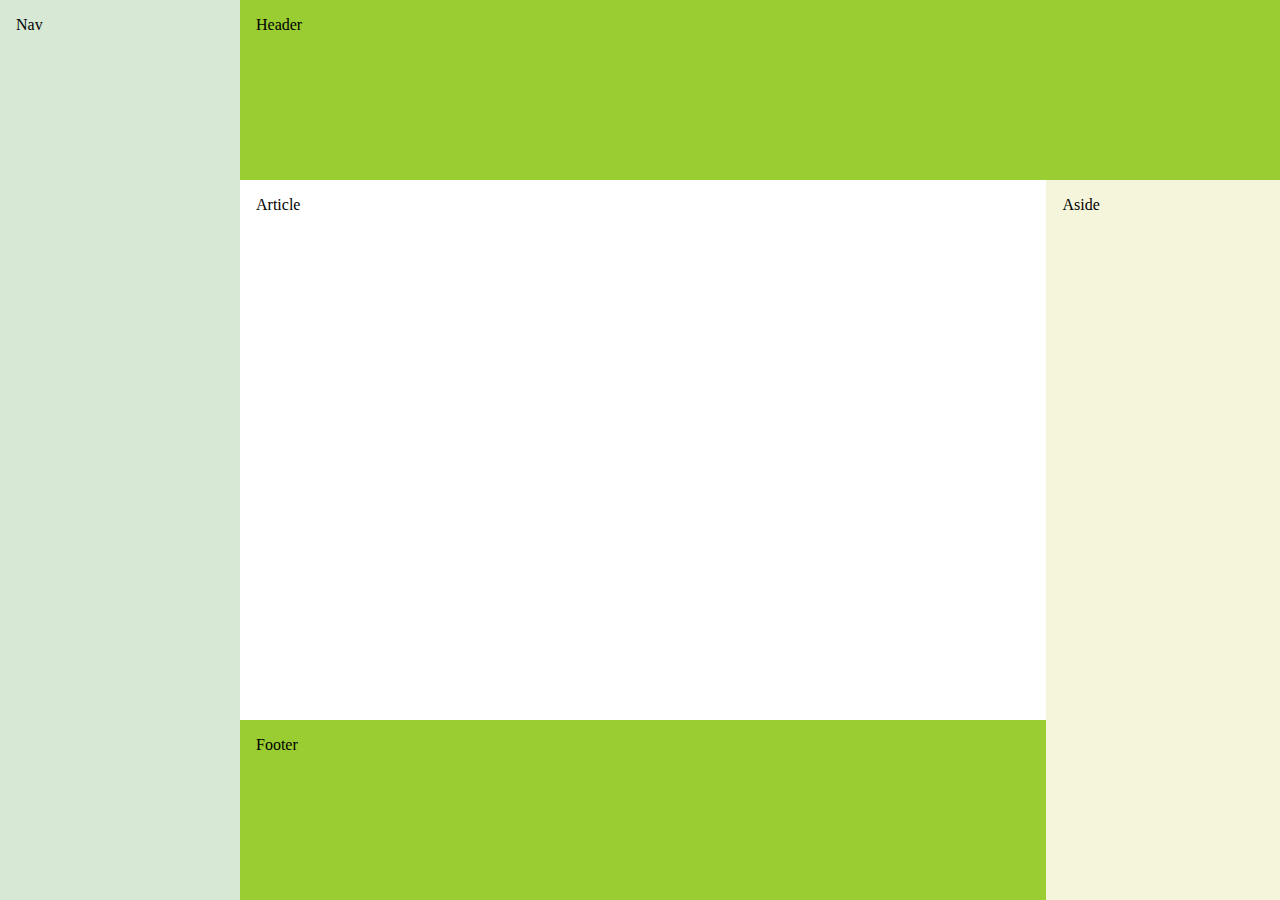
==== webPage/index.html @ e10494af "[Sachin] add .WebPage UC1" ====
<!DOCTYPE html>
<html lang="en">
<head>
    <meta charset="UTF-8">
    <meta name="viewport" content="width=device-width, initial-scale=1.0">
    <title>BridgeLabz Layout</title>
    <link rel="stylesheet" href="style.css">
    <link rel="icon" href="assets/fav.png" type="image/png">
</head>
<body>
    <nav class="outer-col-1">Nav</nav>
    <div class="outer-col-2">
        <header>Header</header>
        <div class="inner-row">
            <div class="inner-col">
                <article>Article</article>
                <footer>Footer</footer>
            </div>
            <aside>Aside</aside>
        </div>
    </div>
</body>
</html>
---- webPage/style.css ----
* {
  box-sizing: border-box;
}
body {
  display: flex;
  min-height: 100vh;
  flex-direction: row;
  margin: 0;
}
.outer-col-1 {
  background: #D7E8D4;
  flex: 1;
}
.outer-col-2 {
  display: flex;
  flex-direction: column;
  flex: 5;
}
.inner-row {
  display: flex;
  flex-direction: row;
}
.inner-col {
  flex: 4;
}
.inner-row article {
  min-height: 60vh;
}
.inner-row aside {
  background: beige;
  flex: 1;
}
header, footer {
  background: yellowgreen;
  height: 20vh;
}
header, footer, article, nav, aside {
  padding: 1em;
}
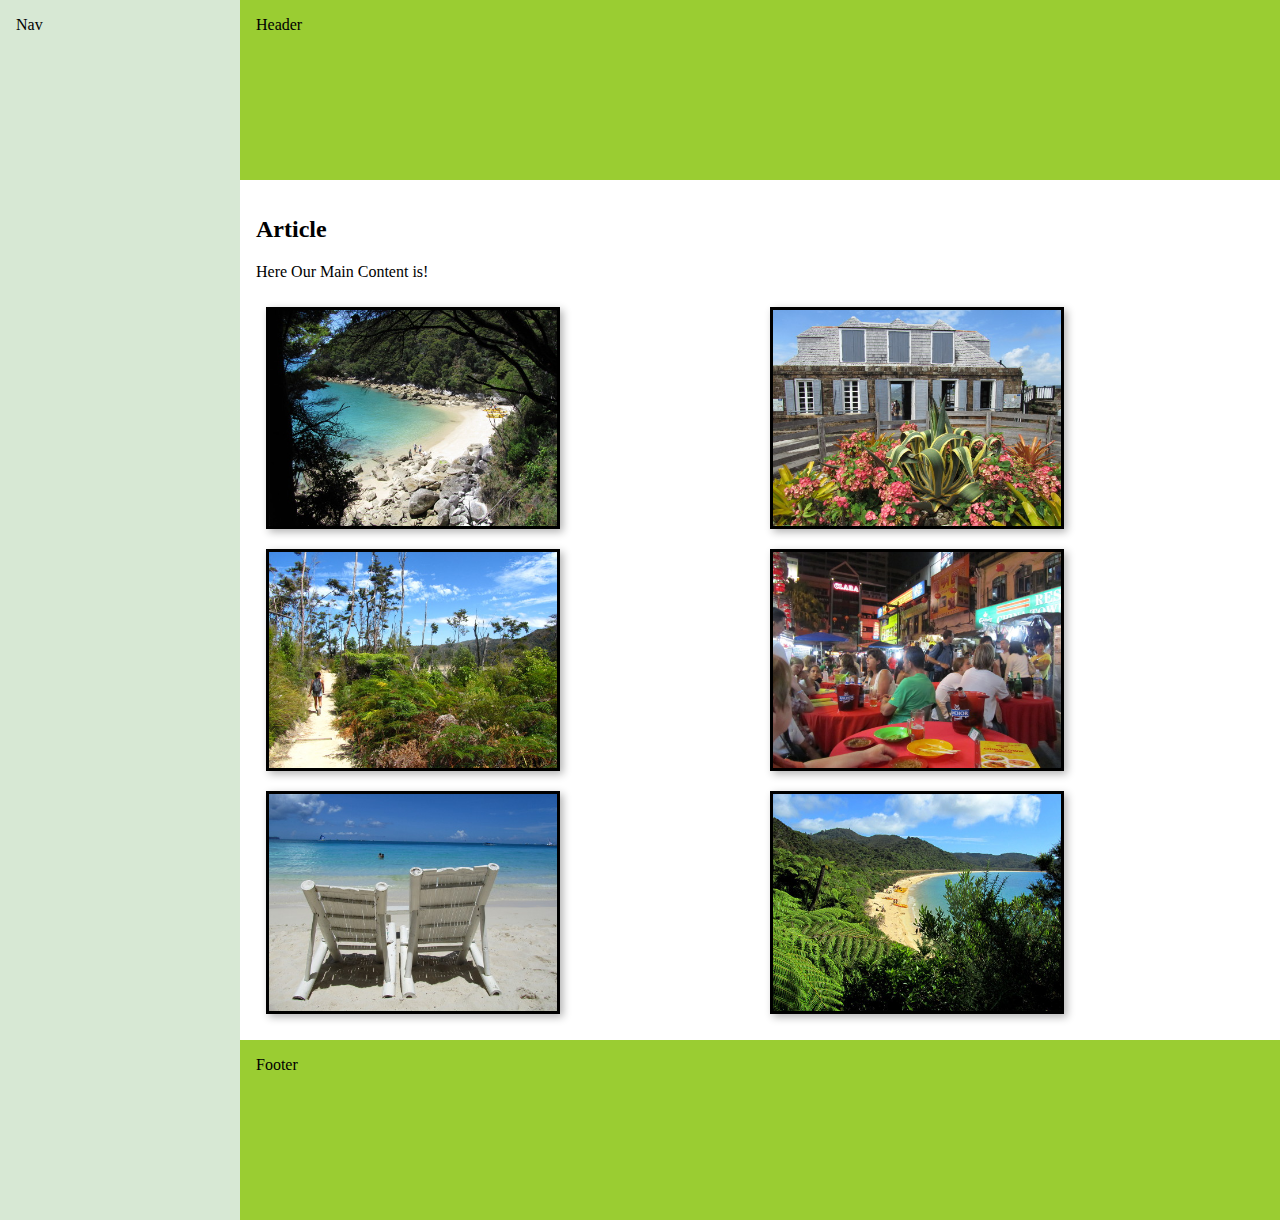
==== commit f34efc66: "[Sachin] add .WebPage UC2" ====
--- a/webPage/index.html
+++ b/webPage/index.html
@@ -13,10 +13,20 @@
         <header>Header</header>
         <div class="inner-row">
             <div class="inner-col">
-                <article>Article</article>
+                <article>
+                    <h2>Article</h2>
+                    <p>Here Our Main Content is!</p>  
+                    <section class="cards">
+                        <img src="assets/24m.jpg" alt="Sample photo">
+                        <img src="assets/23m.jpg" alt="Sample photo">
+                        <img src="assets/30m.jpg" alt="Sample photo">
+                        <img src="assets/28m.jpg" alt="Sample photo">
+                        <img src="assets/29m.jpg" alt="Sample photo">
+                        <img src="assets/22m.jpg" alt="Sample photo">
+                    </section>
+                </article>
                 <footer>Footer</footer>
             </div>
-            <aside>Aside</aside>
         </div>
     </div>
 </body>
--- a/webPage/style.css
+++ b/webPage/style.css
@@ -36,4 +36,18 @@
 }
 header, footer, article, nav, aside {
   padding: 1em;
+}
+
+.cards {
+  display: flex;
+  flex-wrap: wrap;
+  align-items: flex-start;
+  flex-direction: column;
+  max-height: 100vh;
+}
+.cards img {
+  margin: 10px;
+  border: 3px solid #000;
+  box-shadow: 3px 3px 8px 0px rgba(0,0,0,0.3); 
+  max-width: 23vw;
 }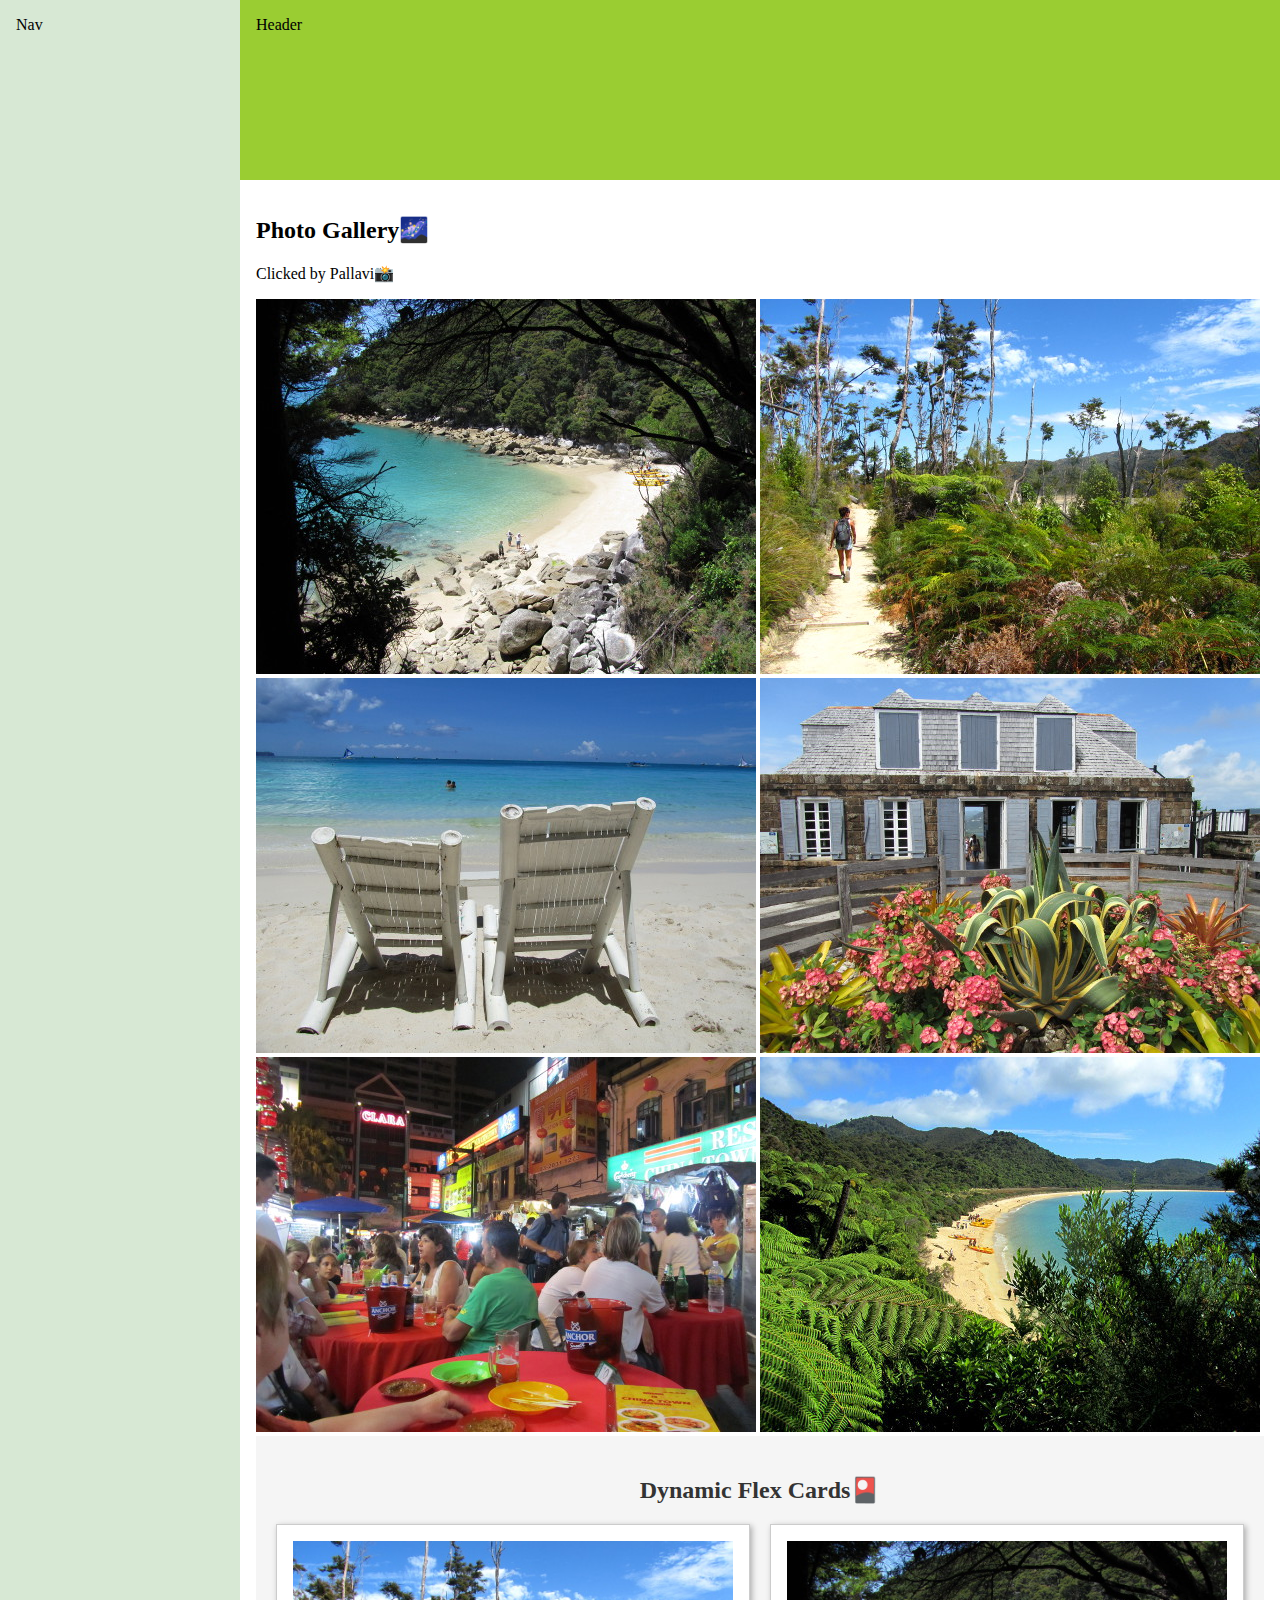
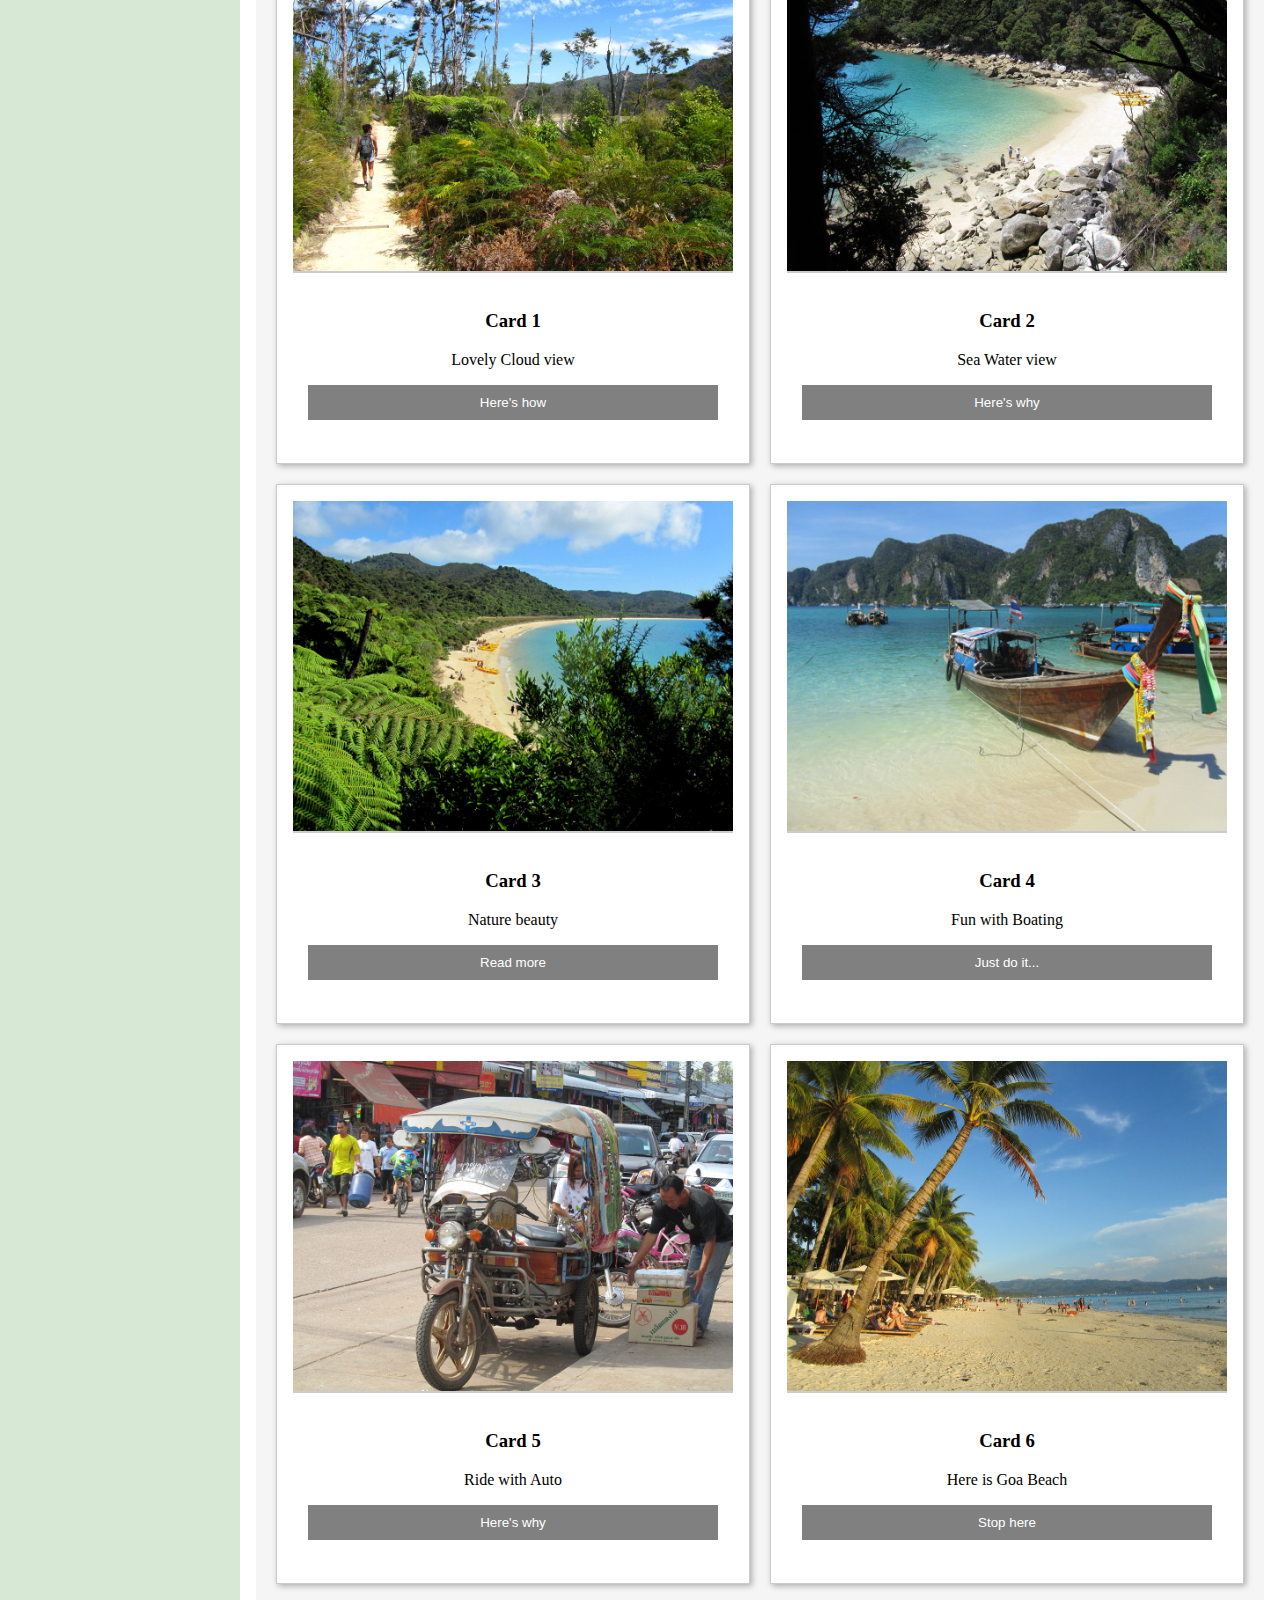
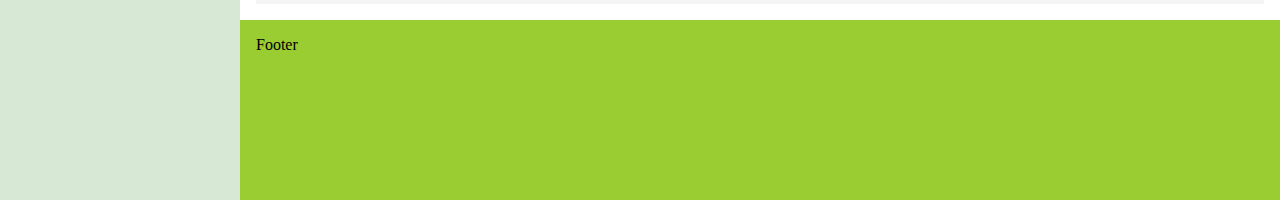
==== commit 361791c6: "[Sachin] add .WebPage UC3" ====
--- a/webPage/index.html
+++ b/webPage/index.html
@@ -1,33 +1,92 @@
 <!DOCTYPE html>
 <html lang="en">
-<head>
-    <meta charset="UTF-8">
-    <meta name="viewport" content="width=device-width, initial-scale=1.0">
+  <head>
+    <meta charset="UTF-8" />
+    <meta name="viewport" content="width=device-width, initial-scale=1.0" />
     <title>BridgeLabz Layout</title>
-    <link rel="stylesheet" href="style.css">
-    <link rel="icon" href="assets/fav.png" type="image/png">
-</head>
-<body>
+    <link rel="stylesheet" href="style.css" />
+    <link rel="icon" href="assets/fav.png" type="image/png" />
+  </head>
+  <body>
     <nav class="outer-col-1">Nav</nav>
     <div class="outer-col-2">
-        <header>Header</header>
-        <div class="inner-row">
-            <div class="inner-col">
-                <article>
-                    <h2>Article</h2>
-                    <p>Here Our Main Content is!</p>  
-                    <section class="cards">
+      <header>Header</header>
+      <div class="inner-row">
+        <div class="inner-col">
+          <article>
+            <h2>Photo Gallery🌌</h2>
+            <p>Clicked by Pallavi📸</p>
+            <section class="cards">
+              <img src="assets/24m.jpg" alt="Sample photo" />
+              <img src="assets/23m.jpg" alt="Sample photo" />
+              <img src="assets/30m.jpg" alt="Sample photo" />
+              <img src="assets/28m.jpg" alt="Sample photo" />
+              <img src="assets/29m.jpg" alt="Sample photo" />
+              <img src="assets/22m.jpg" alt="Sample photo" />
+            </section>
+            <section class="flex-cards">
+                <h2 class="section-title">Dynamic Flex Cards🎴</h2>
+                <div class="flex-container">
+                    <article class="card">
+                        <img src="assets/23m.jpg" alt="Sample photo">
+                        <div class="text">
+                            <h3>Card 1</h3>
+                            <p>Lovely Cloud view</p>
+                            <button>Here's how</button>
+                        </div>
+                    </article>
+            
+                    <article class="card">
                         <img src="assets/24m.jpg" alt="Sample photo">
-                        <img src="assets/23m.jpg" alt="Sample photo">
-                        <img src="assets/30m.jpg" alt="Sample photo">
-                        <img src="assets/28m.jpg" alt="Sample photo">
-                        <img src="assets/29m.jpg" alt="Sample photo">
-                        <img src="assets/22m.jpg" alt="Sample photo">
-                    </section>
-                </article>
-                <footer>Footer</footer>
-            </div>
+                        <div class="text">
+                            <h3>Card 2</h3>
+                            <p>Sea Water view</p>
+                            <button>Here's why</button>
+                        </div>
+                    </article>
+            
+                    <article class="card">
+                        <img src="assets/22l.jpg" alt="Sample photo">
+                        <div class="text">
+                            <h3>Card 3</h3>
+                            <p>Nature beauty</p>
+                            <button>Read more</button>
+                        </div>
+                    </article>
+            
+                    <article class="card">
+                        <img src="assets/15l.jpg" alt="Sample photo">
+                        <div class="text">
+                            <h3>Card 4</h3>
+                            <p>Fun with Boating</p>
+                            <button>Just do it...</button>
+                        </div>
+                    </article>
+            
+                    <article class="card">
+                        <img src="assets/25m.jpg" alt="Sample photo">
+                        <div class="text">
+                            <h3>Card 5</h3>
+                            <p>Ride with Auto</p>
+                            <button>Here's why</button>
+                        </div>
+                    </article>
+            
+                    <article class="card">
+                        <img src="assets/16l.jpg" alt="Sample photo">
+                        <div class="text">
+                            <h3>Card 6</h3>
+                            <p>Here is Goa Beach</p>
+                            <button>Stop here</button>
+                        </div>
+                    </article>
+                </div>
+            </section>
+            
+          </article>
+          <footer>Footer</footer>
         </div>
+      </div>
     </div>
-</body>
+  </body>
 </html>--- a/webPage/style.css
+++ b/webPage/style.css
@@ -38,16 +38,67 @@
   padding: 1em;
 }
 
-.cards {
+
+.section-title {
+  text-align: center;
+  font-size: 24px;
+  font-weight: bold;
+  color: #333;
+  margin-bottom: 20px;
+}
+
+
+.flex-cards {
+  padding: 20px;
+  background: #f5f5f5;
+}
+
+.section-title {
+  text-align: center;
+  font-size: 24px;
+  font-weight: bold;
+  color: #333;
+  margin-bottom: 20px;
+}
+
+.flex-container {
   display: flex;
   flex-wrap: wrap;
-  align-items: flex-start;
-  flex-direction: column;
-  max-height: 100vh;
+  gap: 20px;
+  justify-content: space-between;
 }
-.cards img {
-  margin: 10px;
-  border: 3px solid #000;
-  box-shadow: 3px 3px 8px 0px rgba(0,0,0,0.3); 
-  max-width: 23vw;
+
+.card {
+  flex: 0 0 calc(50% - 10px); 
+  border: 1px solid #ccc;
+  box-shadow: 2px 2px 6px 0px rgba(0,0,0,0.3);
+  background: #fff;
+  padding-bottom: 10px;
+  text-align: center;
+}
+
+.card img {
+  max-width: 100%;
+  border-bottom: 2px solid #ccc;
+}
+.card .text {
+  padding: 15px;
+}
+
+.card .text > button {
+  background: gray;
+  border: none;
+  color: white;
+  padding: 10px;
+  width: 100%;
+  cursor: pointer;
+}
+.double-width {
+  flex: 0 0 100%;
+}
+
+@media (max-width: 768px) {
+  .card {
+      flex: 0 0 100%; 
+  }
 }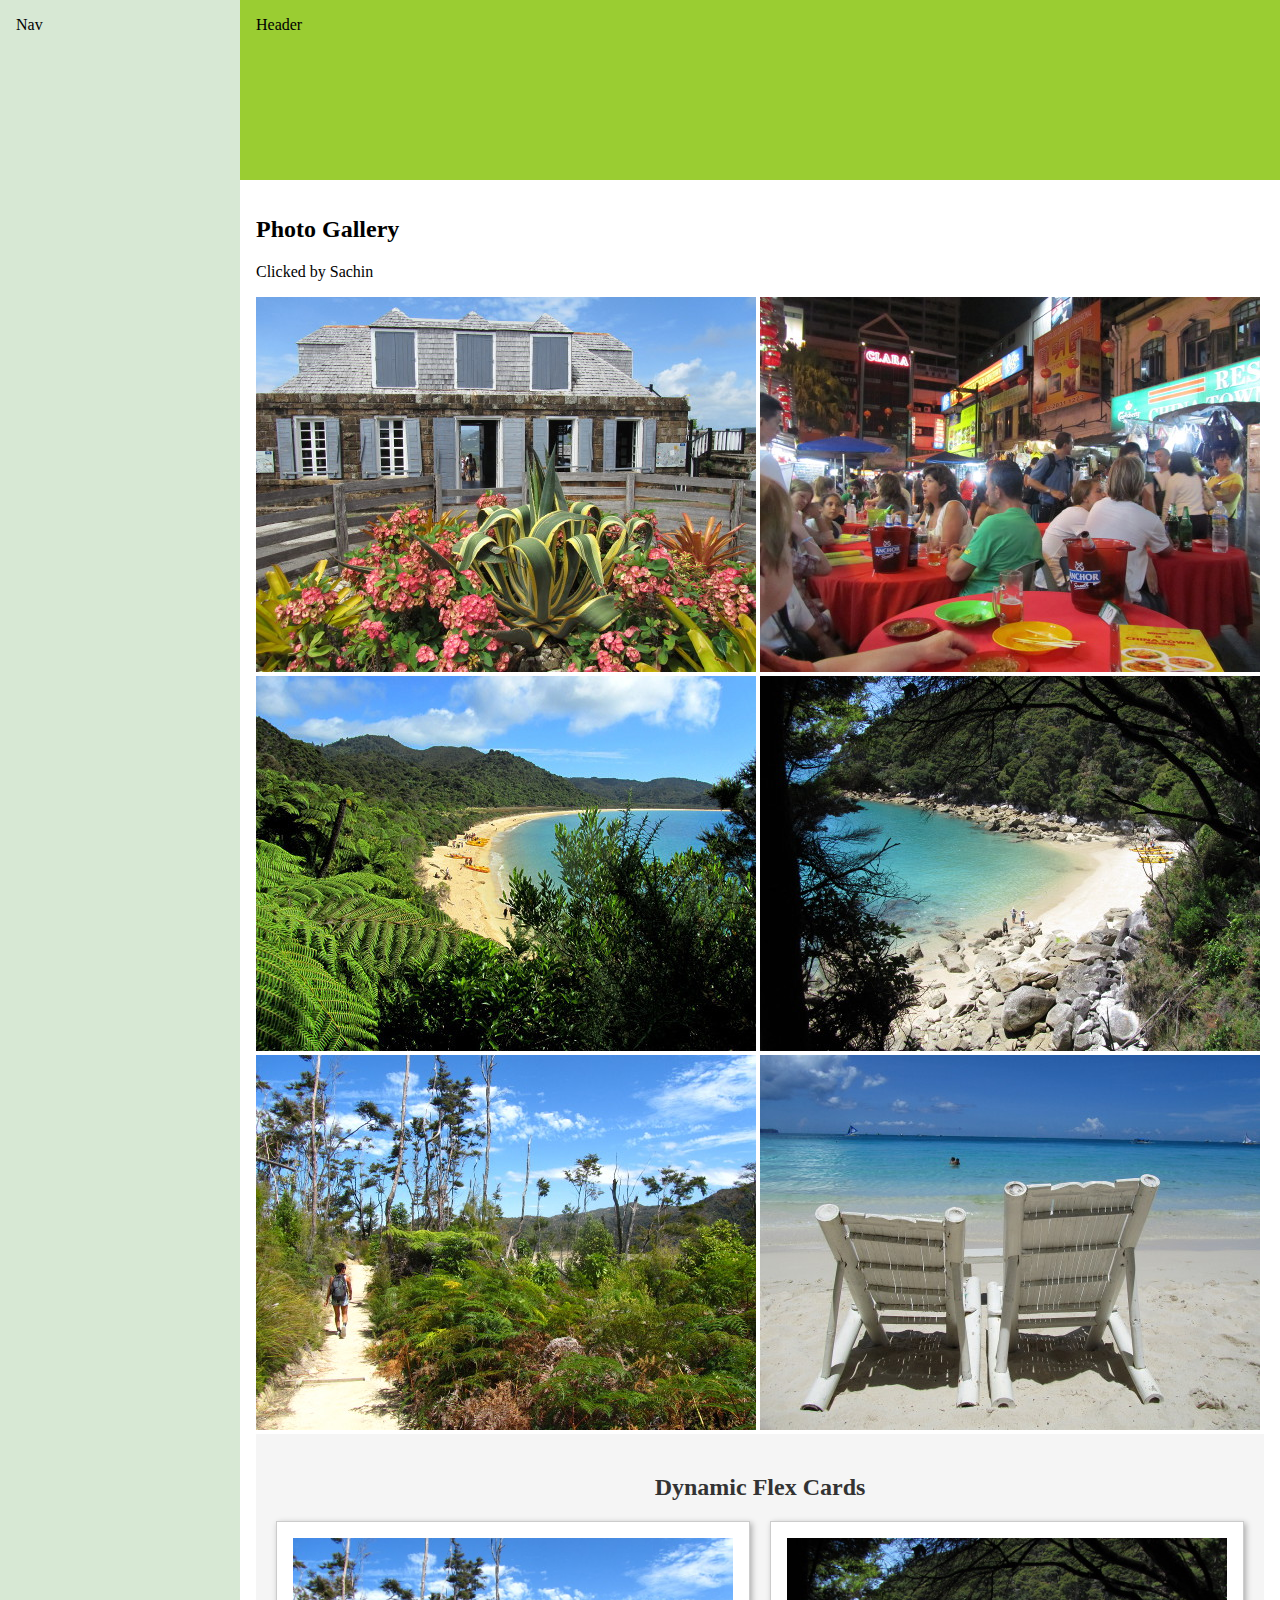
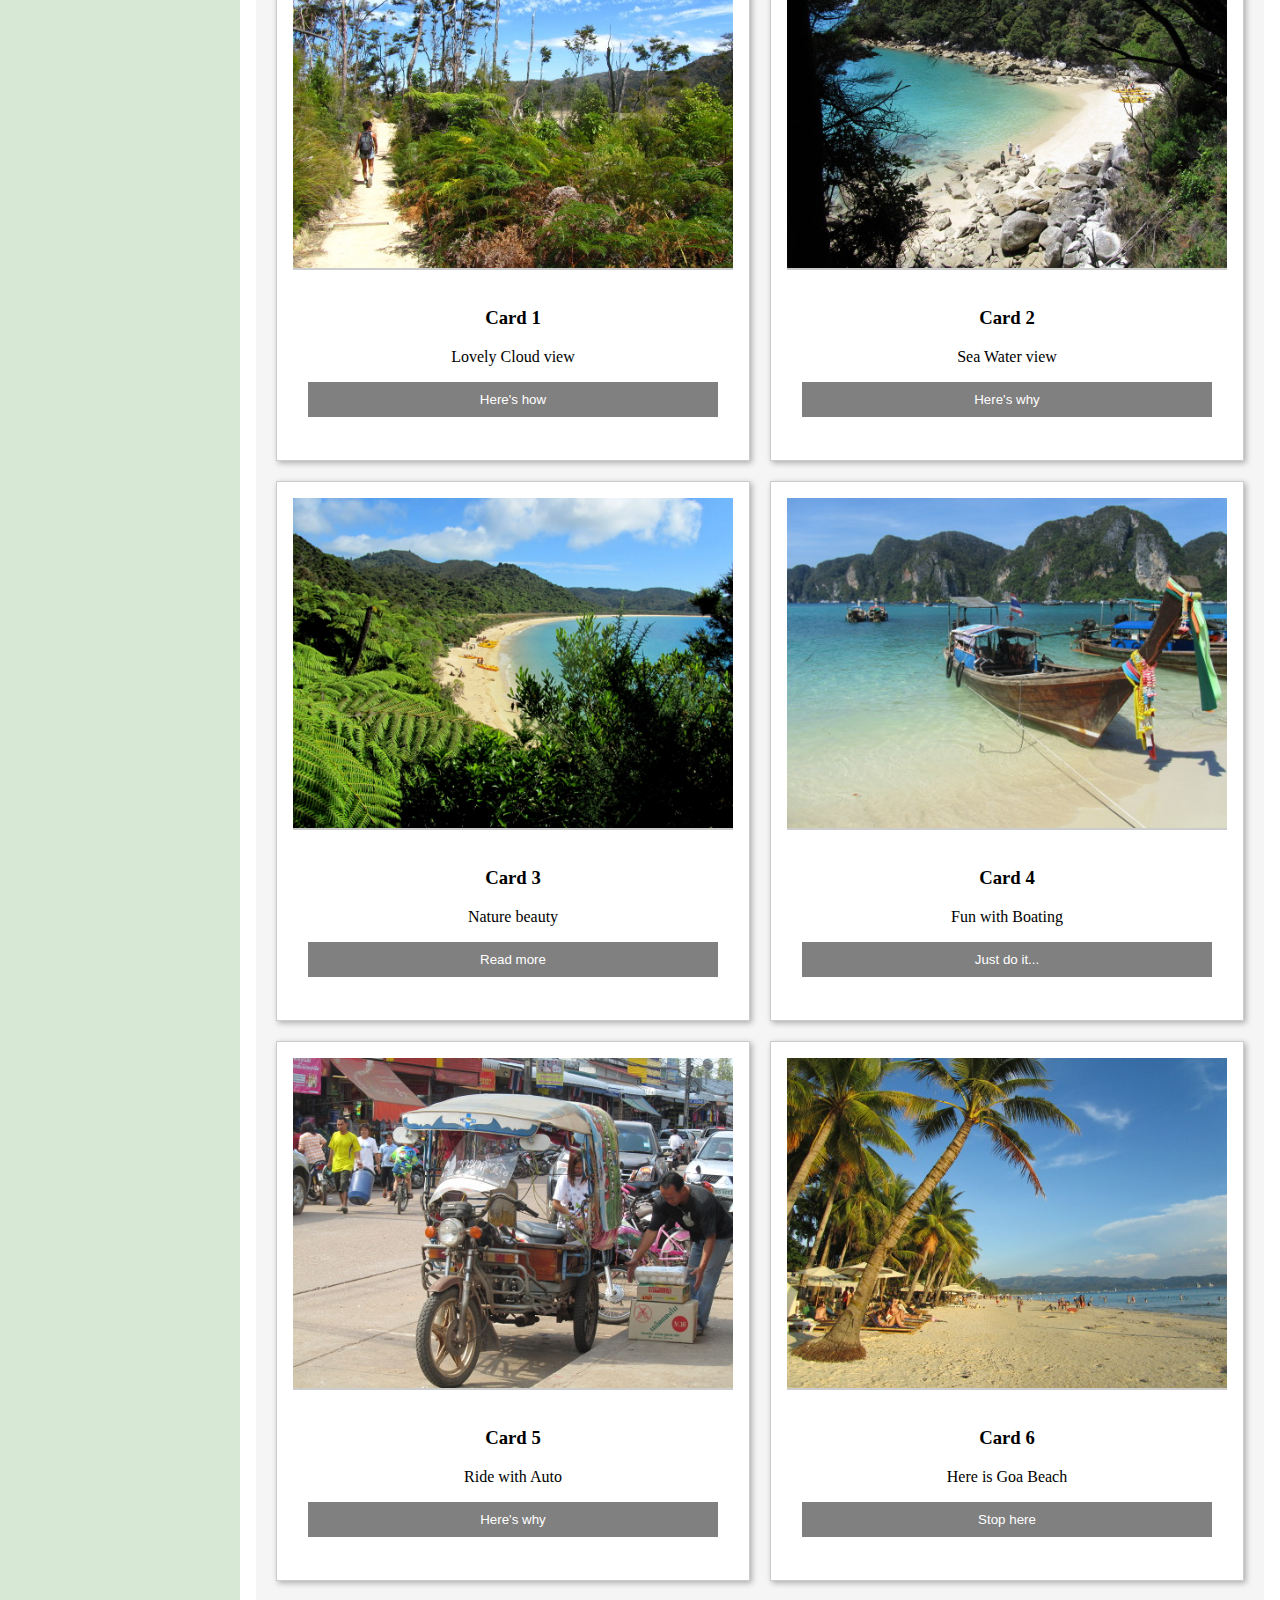
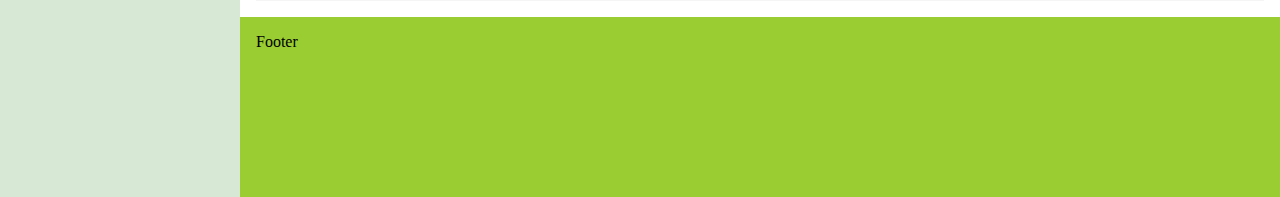
==== commit cda96a14: "[Sachin] add .WebPage UC3" ====
--- a/webPage/index.html
+++ b/webPage/index.html
@@ -14,18 +14,18 @@
       <div class="inner-row">
         <div class="inner-col">
           <article>
-            <h2>Photo Gallery🌌</h2>
-            <p>Clicked by Pallavi📸</p>
+            <h2>Photo Gallery</h2>
+            <p>Clicked by Sachin</p>
             <section class="cards">
+              <img src="assets/28m.jpg" alt="Sample photo" />
+              <img src="assets/29m.jpg" alt="Sample photo" />
+              <img src="assets/22m.jpg" alt="Sample photo" />
               <img src="assets/24m.jpg" alt="Sample photo" />
               <img src="assets/23m.jpg" alt="Sample photo" />
               <img src="assets/30m.jpg" alt="Sample photo" />
-              <img src="assets/28m.jpg" alt="Sample photo" />
-              <img src="assets/29m.jpg" alt="Sample photo" />
-              <img src="assets/22m.jpg" alt="Sample photo" />
             </section>
             <section class="flex-cards">
-                <h2 class="section-title">Dynamic Flex Cards🎴</h2>
+                <h2 class="section-title">Dynamic Flex Cards</h2>
                 <div class="flex-container">
                     <article class="card">
                         <img src="assets/23m.jpg" alt="Sample photo">
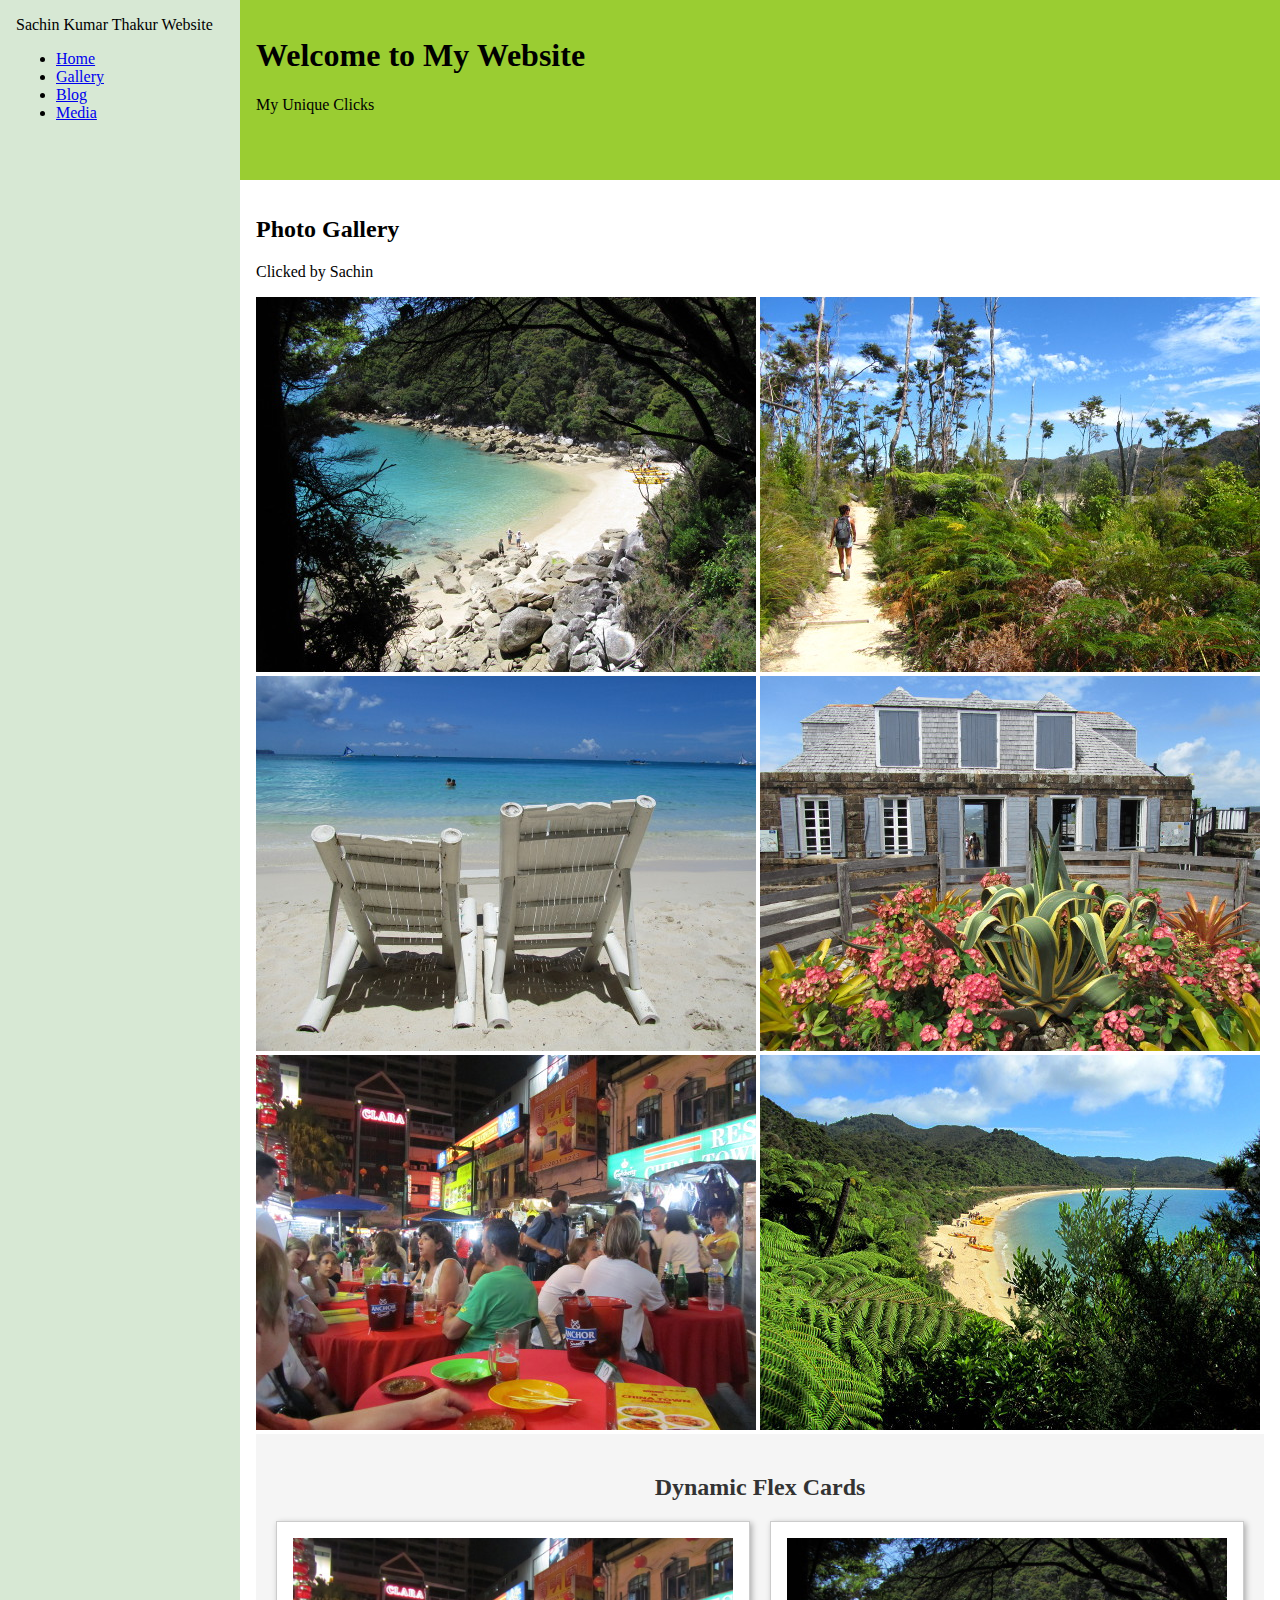
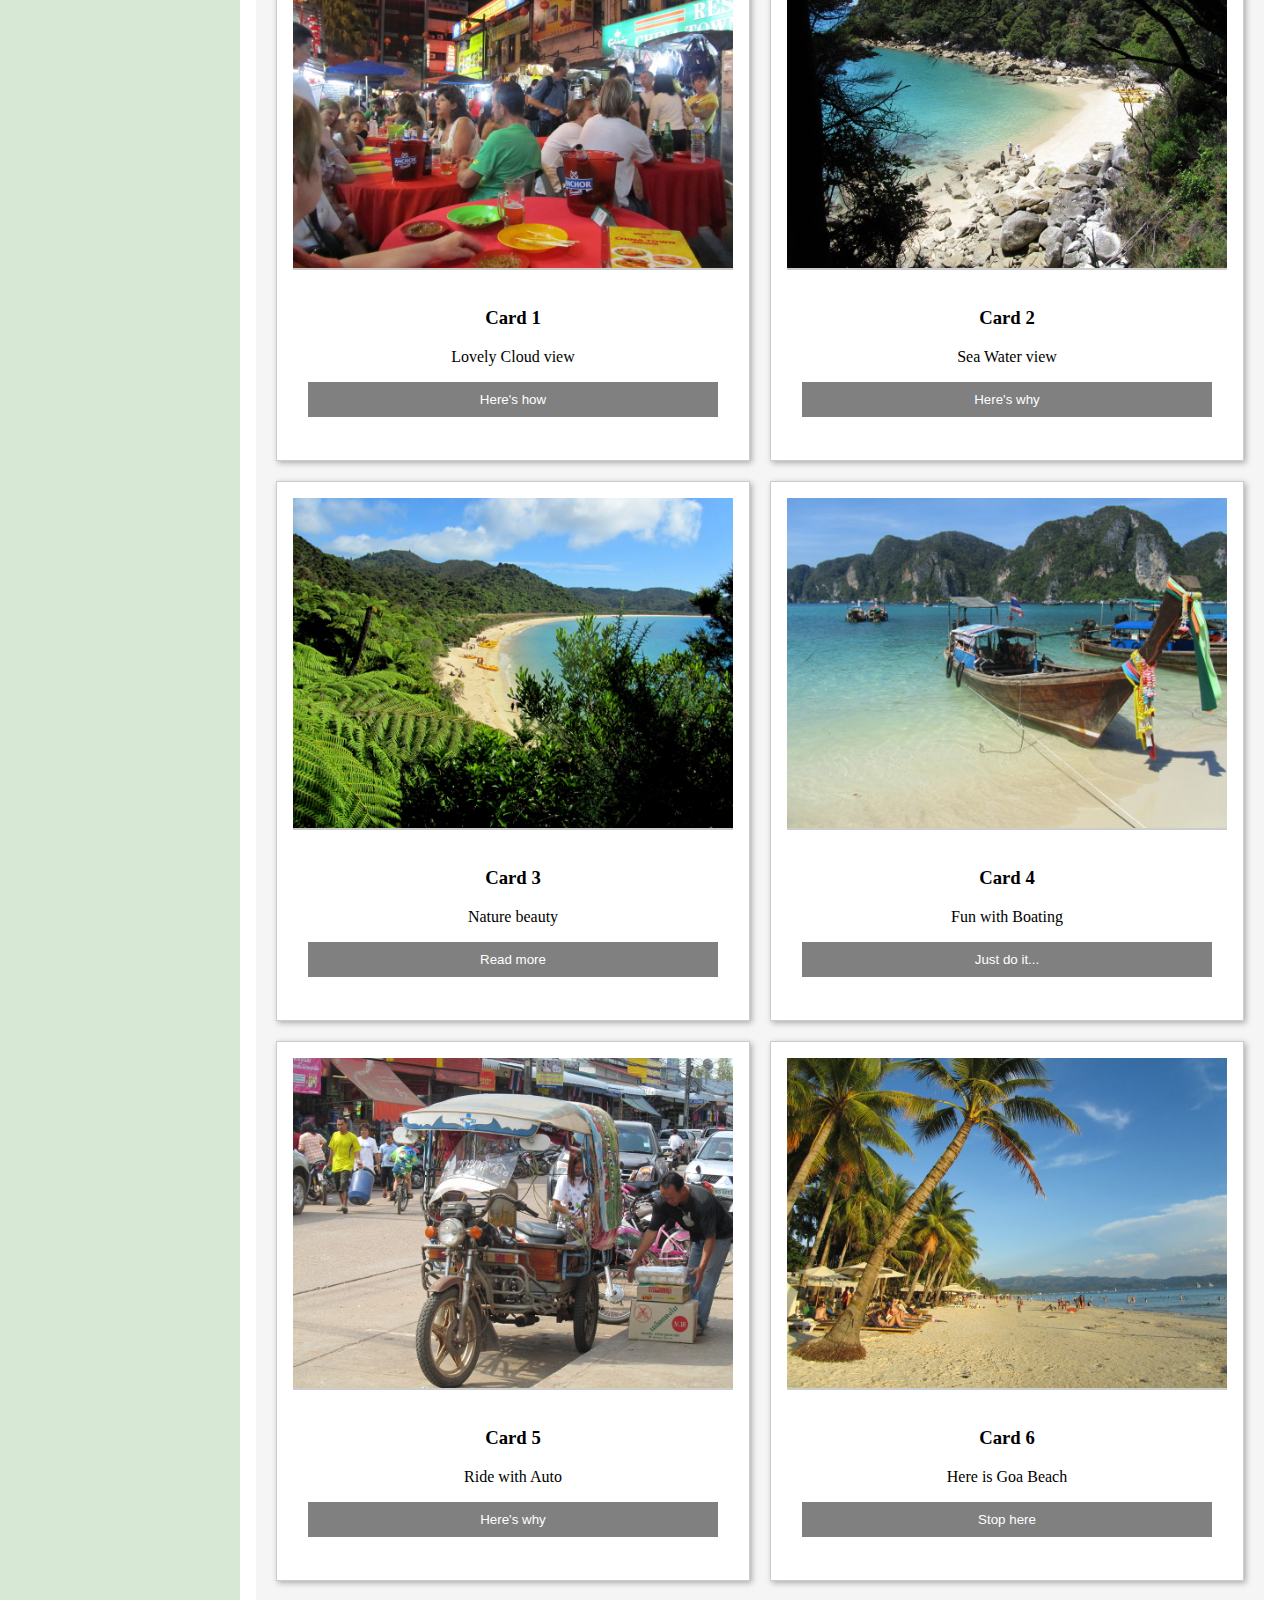
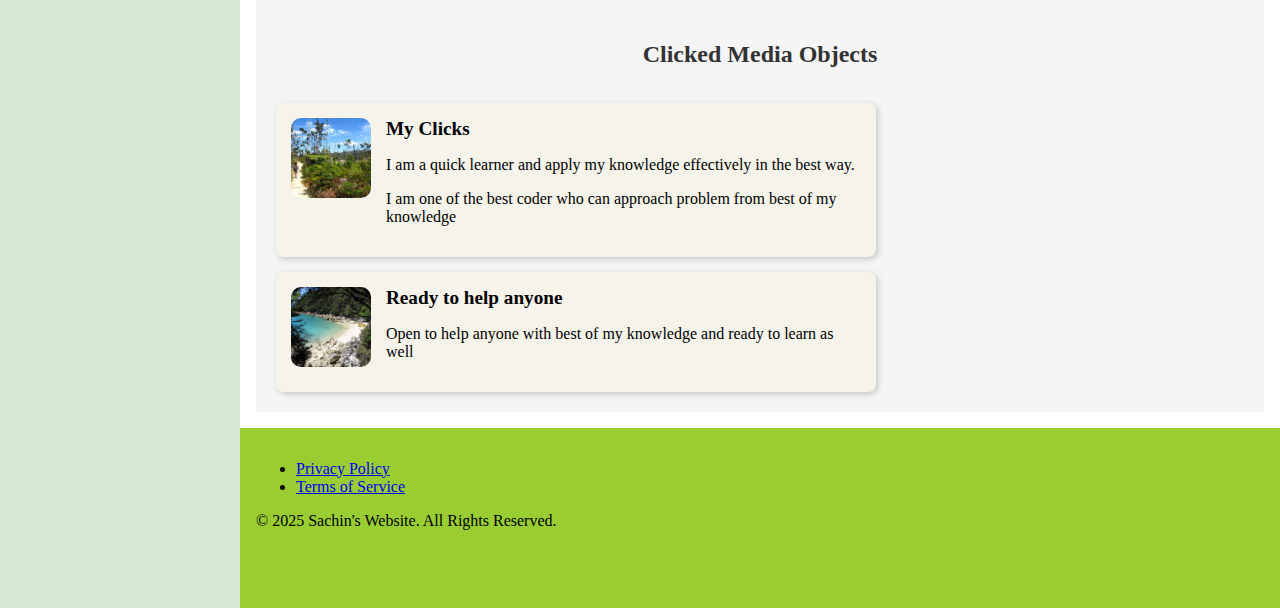
==== commit e25b5762: "[Sachin] add .WebPage UC4" ====
--- a/webPage/index.html
+++ b/webPage/index.html
@@ -8,27 +8,39 @@
     <link rel="icon" href="assets/fav.png" type="image/png" />
   </head>
   <body>
-    <nav class="outer-col-1">Nav</nav>
+    <nav class="outer-col-1">
+        <div class="nav-logo">Sachin Kumar Thakur Website</div>
+        <ul class="nav-links">
+            <li><a href="#">Home</a></li>
+            <li><a href="#cards">Gallery</a></li>
+            <li><a href="#flex-cards">Blog</a></li>
+            <li><a href="#media-container">Media</a></li>
+        </ul>
+    </nav>
     <div class="outer-col-2">
-      <header>Header</header>
+        <header>
+            <h1>Welcome to My Website</h1>
+            <p>My Unique Clicks</p>
+        </header>
+
       <div class="inner-row">
         <div class="inner-col">
           <article>
             <h2>Photo Gallery</h2>
             <p>Clicked by Sachin</p>
-            <section class="cards">
-              <img src="assets/28m.jpg" alt="Sample photo" />
-              <img src="assets/29m.jpg" alt="Sample photo" />
-              <img src="assets/22m.jpg" alt="Sample photo" />
-              <img src="assets/24m.jpg" alt="Sample photo" />
-              <img src="assets/23m.jpg" alt="Sample photo" />
-              <img src="assets/30m.jpg" alt="Sample photo" />
+            <section class="cards" id="cards">
+                <img src="assets/24m.jpg" alt="Sample photo" />
+                <img src="assets/23m.jpg" alt="Sample photo" />
+                <img src="assets/30m.jpg" alt="Sample photo" />
+                <img src="assets/28m.jpg" alt="Sample photo" />
+                <img src="assets/29m.jpg" alt="Sample photo" />
+                <img src="assets/22m.jpg" alt="Sample photo" />
             </section>
-            <section class="flex-cards">
+            <section class="flex-cards" id="flex-cards">
                 <h2 class="section-title">Dynamic Flex Cards</h2>
                 <div class="flex-container">
                     <article class="card">
-                        <img src="assets/23m.jpg" alt="Sample photo">
+                        <img src="assets/29m.jpg" alt="Sample photo">
                         <div class="text">
                             <h3>Card 1</h3>
                             <p>Lovely Cloud view</p>
@@ -81,10 +93,39 @@
                         </div>
                     </article>
                 </div>
+            </section> 
+
+            <section class="media-container" id="media-container">
+                <h2 class="section-title">Clicked Media Objects</h2>
+            
+                <div class="media">
+                    <img class="media-object" src="assets/23m.jpg" alt="Sample photo">
+                    <div class="media-body">
+                        <h3 class="media-heading">My Clicks</h3>
+                        <p>I am a quick learner and apply my knowledge effectively in the best way. </p>
+                        <p>I am one of the best coder who can approach problem from best of my knowledge</p>
+                    </div>
+                </div>
+            
+            
+                <div class="media">
+                    <img class="media-object" src="assets/24m.jpg" alt="Sample photo">
+                    <div class="media-body">
+                        <h3 class="media-heading">Ready to help anyone </h3>
+                        <p>Open to help anyone with best of my knowledge and ready to learn as well</p>
+                    </div>
+                </div>
             </section>
             
+            
           </article>
-          <footer>Footer</footer>
+          <footer>
+            <ul class="footer-links">
+                <li><a href="https://www.linkedin.com/in/sachin-kumar-thakur-269414237/" target="_blank">Privacy Policy</a></li>
+                <li><a href="https://github.com/Sachin0748" target="_blank">Terms of Service</a></li>
+            </ul>
+            <p>&copy; 2025 Sachin's Website. All Rights Reserved.</p>
+        </footer>
         </div>
       </div>
     </div>
--- a/webPage/style.css
+++ b/webPage/style.css
@@ -101,4 +101,41 @@
   .card {
       flex: 0 0 100%; 
   }
+}
+
+
+.media-container {
+  display: flex;
+  flex-direction: column;
+  gap: 15px;
+  padding: 20px;
+  background: #f5f5f5;
+}
+
+.media {
+  display: flex;
+  align-items: flex-start;
+  background: #F6F3EB;
+  padding: 15px;
+  border-radius: 8px;
+  max-width: 600px;
+  box-shadow: 2px 2px 6px rgba(0,0,0,0.2);
+}
+
+.media-object {
+  width: 80px;
+  height: 80px;
+  object-fit: cover;
+  border-radius: 10px;
+  margin-right: 15px;
+}
+
+.media-body {
+  flex: 1;
+}
+
+.media-heading {
+  margin: 0 0 5px;
+  font-size: 1.2em;
+  font-weight: bold;
 }